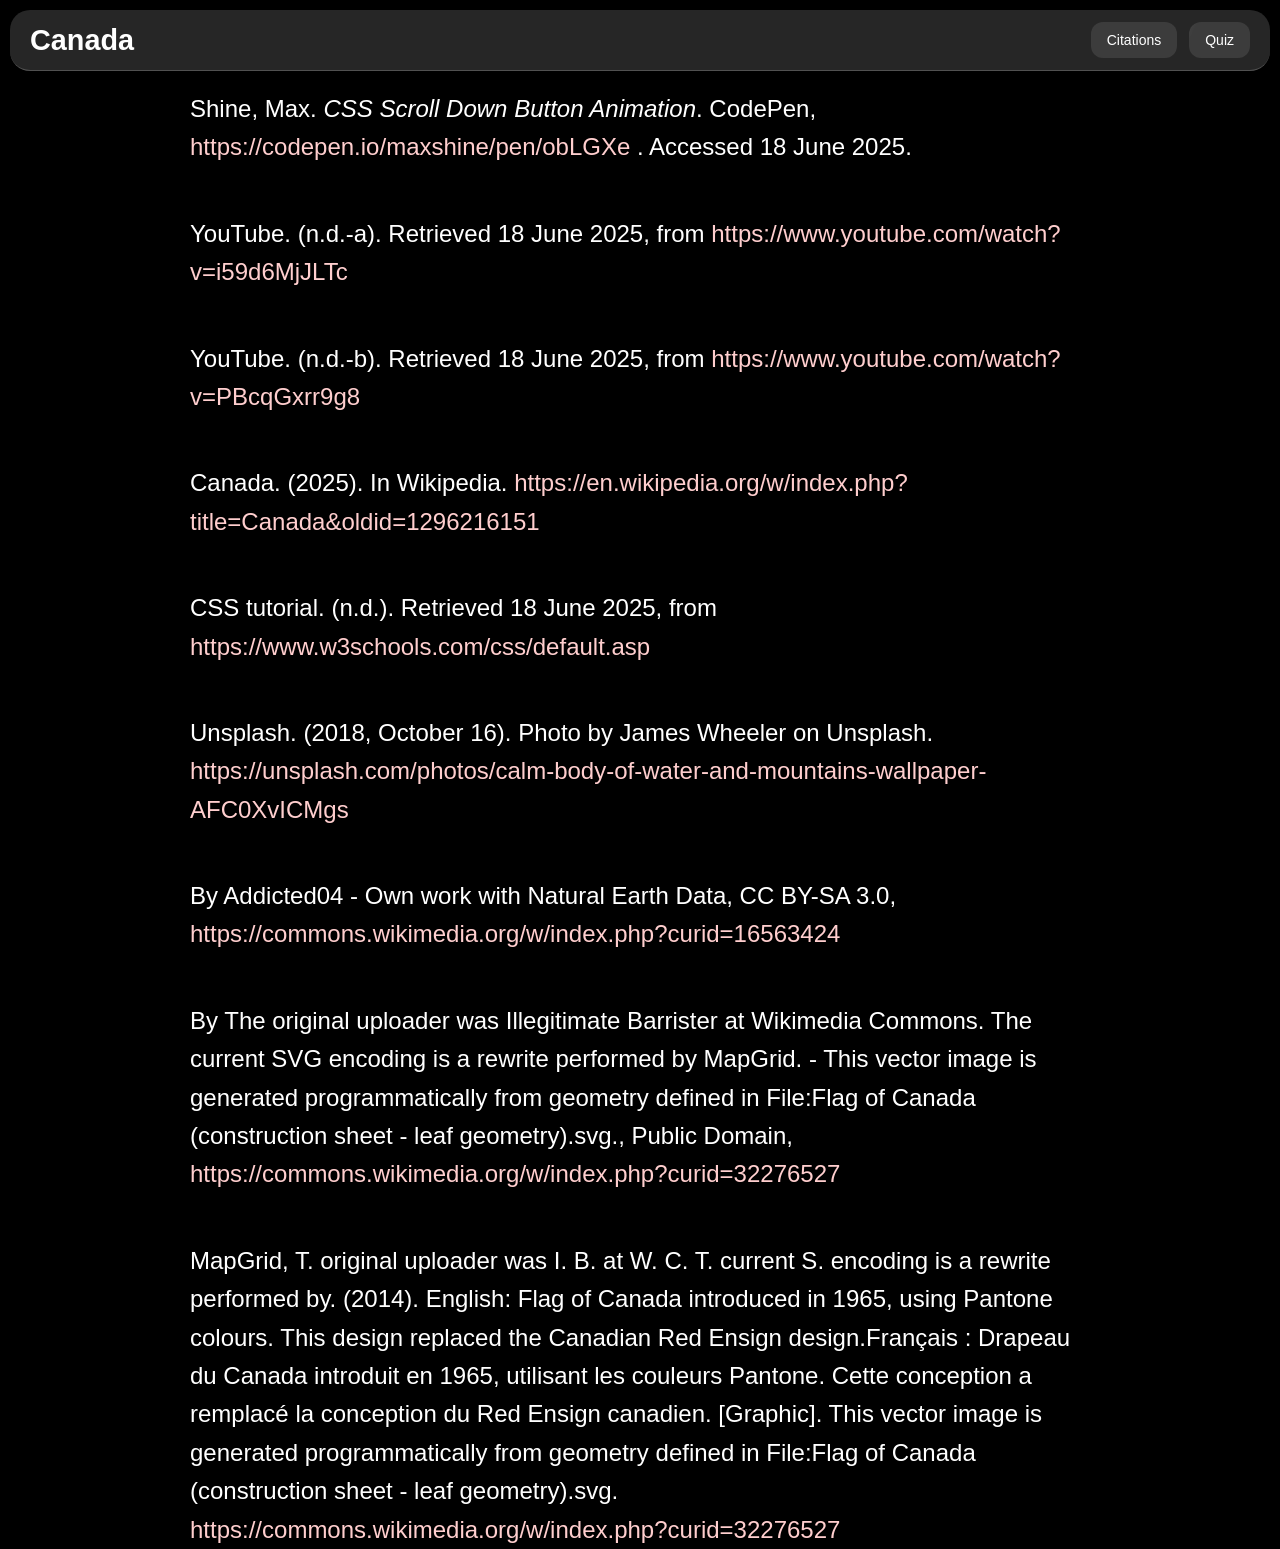
==== citations.html @ 01d152b4 "Add files via upload" ====
<!DOCTYPE html>
<html lang="en">
<head>
  <meta charset="UTF-8" />
  <title>Citations</title>
  <link rel="stylesheet" href="style.css" />
  <link rel="stylesheet" href="navbar.css" />
  <link rel="icon" href="canadaflagfavicon.png" type="image/x-icon" />
</head>
<body>
  <nav>
    <div class="nav-left">
      <h1><a href="index.html" class="logo-link">Canada</a></h1>
    </div>
    <div class="nav-right">
      <a href="citations.html" class="icon-btn" aria-label="Citations">Citations</a>
      <a href="quiz.html" class="icon-btn" aria-label="Quiz">Quiz</a>
    </div>
  </nav>
<t1>‎</t1>
  <main>
    <section class="citations">
      <p class="division1">
        Shine, Max. <em>CSS Scroll Down Button Animation</em>. CodePen,  
        <a href="https://codepen.io/maxshine/pen/obLGXe" target="_blank" rel="noopener noreferrer">
          https://codepen.io/maxshine/pen/obLGXe
        </a>. Accessed 18 June 2025.
      </p>
      <p class="division1">
        YouTube. (n.d.-a). Retrieved 18 June 2025, from 
        <a href="https://www.youtube.com/watch?v=i59d6MjJLTc" target="_blank" rel="noopener noreferrer">
          https://www.youtube.com/watch?v=i59d6MjJLTc
        </a>
      </p>
      <p class="division1">
        YouTube. (n.d.-b). Retrieved 18 June 2025, from 
        <a href="https://www.youtube.com/watch?v=PBcqGxrr9g8" target="_blank" rel="noopener noreferrer">
          https://www.youtube.com/watch?v=PBcqGxrr9g8
        </a>
      </p>
      <p class="division1">
        Canada. (2025). In Wikipedia.  
        <a href="https://en.wikipedia.org/w/index.php?title=Canada&oldid=1296216151" target="_blank" rel="noopener noreferrer">
          https://en.wikipedia.org/w/index.php?title=Canada&oldid=1296216151
        </a>
      </p>
      <p class="division1">
        CSS tutorial. (n.d.). Retrieved 18 June 2025, from 
        <a href="https://www.w3schools.com/css/default.asp" target="_blank" rel="noopener noreferrer">
          https://www.w3schools.com/css/default.asp
        </a>
      </p>
      <p class="division1">
        Unsplash. (2018, October 16). Photo by James Wheeler on Unsplash.  
        <a href="https://unsplash.com/photos/calm-body-of-water-and-mountains-wallpaper-AFC0XvICMgs" target="_blank" rel="noopener noreferrer">
          https://unsplash.com/photos/calm-body-of-water-and-mountains-wallpaper-AFC0XvICMgs
        </a>
      </p>
      <p class="division1">
        By Addicted04 - Own work with Natural Earth Data, CC BY-SA 3.0,  
        <a href="https://commons.wikimedia.org/w/index.php?curid=16563424" target="_blank" rel="noopener noreferrer">
          https://commons.wikimedia.org/w/index.php?curid=16563424
        </a>
      </p>
      <p class="division1">
        By The original uploader was Illegitimate Barrister at Wikimedia Commons. The current SVG encoding is a rewrite performed by MapGrid. - This vector image is generated programmatically from geometry defined in File:Flag of Canada (construction sheet - leaf geometry).svg., Public Domain,  
        <a href="https://commons.wikimedia.org/w/index.php?curid=32276527" target="_blank" rel="noopener noreferrer">
          https://commons.wikimedia.org/w/index.php?curid=32276527
        </a>
      </p>
      <p class="division1">
        MapGrid, T. original uploader was I. B. at W. C. T. current S. encoding is a rewrite performed by. (2014). English: Flag of Canada introduced in 1965, using Pantone colours. This design replaced the Canadian Red Ensign design.Français :  Drapeau du Canada introduit en 1965, utilisant les couleurs Pantone. Cette conception a remplacé la conception du Red Ensign canadien. [Graphic]. This vector image is generated programmatically from geometry defined in File:Flag of Canada (construction sheet - leaf geometry).svg.
        <a href="https://commons.wikimedia.org/w/index.php?curid=32276527" target="_blank" rel="noopener noreferrer">
          https://commons.wikimedia.org/w/index.php?curid=32276527
        </a>
      </p>
    </section>
  </main>
</body>
</html>
---- style.css ----
body, html {
  margin: 0;
  padding: 0;
  height: 100%;
  background: black;
  color: white;
  font-family: Tahoma, sans-serif;
  font-size: 150%;
  text-align: left;
}

img {
  max-width: 100%;
  height: auto;
  display: block;
}

.logo-link {
  text-decoration: none;
  color: inherit;
}

nav {
  display: flex;
  justify-content: space-between;
  align-items: center;
  padding: 1rem 2rem;
  flex-wrap: wrap;
  background-color: transparent;
}

.nav-left {
  flex: 1;
}

.nav-right {
  display: flex;
  gap: 12px;
}

.division1 {
  max-width: 900px;
  margin: 2rem auto;
  padding: 0 1rem;
  font-size: 1rem;
  line-height: 1.6;
}

.img1 {
  float: left;
  max-width: 40%;
  margin-right: 1rem;
  margin-bottom: 1rem;
  height: auto;
}

.title1 {
  text-align: center;
  font-size: clamp(1.5rem, 2.5vw, 3rem);
  margin-top: 2rem;
  margin-bottom: 1rem;
}

.division1::after {
  content: "";
  display: table;
  clear: both;
}

.container {
  position: relative;
  text-align: center;
  color: white;
  max-width: 100%;
  overflow: hidden;
}

.mask1 img {
  width: 100%;
  height: auto;
  max-width: 1920px;
  margin: 0 auto;
}

.bottom {
  position: absolute;
  bottom: 10%;
  left: 50%;
  transform: translateX(-50%);
  font-size: 1.5rem;
  padding: 0.5rem 1rem;
  border-radius: 5px;
  white-space: nowrap;
}

@media (max-width: 768px) {
  nav {
    flex-direction: column;
    align-items: flex-start;
    padding: 1rem;
  }

  .nav-right {
    margin-top: 1rem;
    width: 100%;
    justify-content: flex-start;
  }

  .nav-right a {
    display: inline-block;
    margin: 0.25rem 0.5rem 0.25rem 0;
  }

  .img1 {
    float: none;
    display: block;
    margin: 1rem auto;
    max-width: 80%;
  }

  .bottom {
    font-size: 1.2rem;
    bottom: 15%;
  }

  .division1 {
    padding: 0 1rem;
  }
}

.division1 {
  a:link {
  color: rgb(255, 206, 206);
  background-color: transparent;
  text-decoration: none;
}

a:visited {
  color: rgb(255, 132, 153);
  background-color: transparent;
  text-decoration: none;
}

a:hover {
  color: rgb(255, 0, 0);
  background-color: transparent;
  text-decoration: underline;
}

a:active {
  color: yellow;
  background-color: transparent;
  text-decoration: underline;
}
}
---- navbar.css ----
.mask1 {
  -webkit-mask-image: linear-gradient(black, transparent);
  mask-image: linear-gradient(black, transparent);
}

nav {
  position: fixed;
  top: 10px;
  left: 10px;
  right: 10px;
  height: 60px;
  display: flex;
  align-items: center;
  padding: 0 20px;
  background: rgba(255 255 255 / 0.15);
  backdrop-filter: blur(12px);
  -webkit-backdrop-filter: blur(12px);
  border-bottom: 1px solid rgba(255 255 255 / 0.2);
  z-index: 10;
  border-radius: 20px;
}

nav h1 {
  flex-grow: 1;
  margin: 0;
  font-weight: 600;
  font-size: 1.2rem;
}

.icon-btn {
  background: rgba(255 255 255 / 0.1);
  border: none;
  padding: 10px 16px;
  border-radius: 12px;
  display: inline-flex;
  align-items: center;
  justify-content: center;
  cursor: pointer;
  position: relative;
  overflow: hidden;
  font-size: 14px;
  font-weight: 500;
  color: white;
  transition: background 0.3s ease;
  text-decoration: none;
}

.icon-btn:hover {
  background: rgba(255 255 255 / 0.2);
}

.icon-btn svg {
  pointer-events: none;
}

.icon-btn::before {
  content: "";
  position: absolute;
  top: -50%;
  left: -75%;
  width: 50%;
  height: 200%;
  background: linear-gradient(
    120deg,
    rgba(255 255 255 / 0) 0%,
    rgba(255 255 255 / 0.3) 50%,
    rgba(255 255 255 / 0) 100%
  );
  transform: rotate(25deg);
  filter: blur(8px);
  opacity: 0.6;
  animation: shine-move 3s linear infinite;
  pointer-events: none;
}

@keyframes shine-move {
  0% {
    left: -75%;
  }
  100% {
    left: 125%;
  }
}
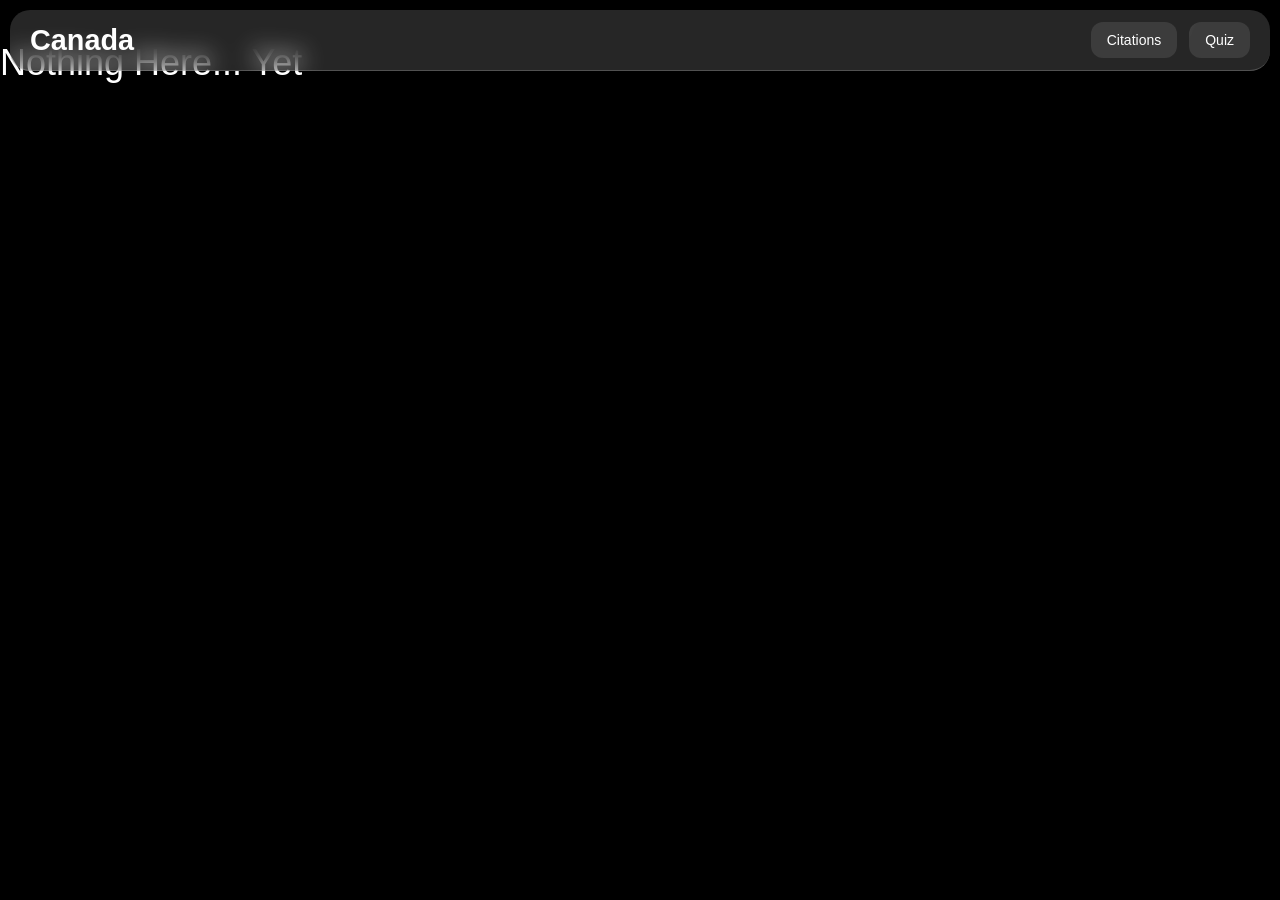
==== commit 365b25e3: "Update citations.html" ====
--- a/citations.html
+++ b/citations.html
@@ -19,62 +19,7 @@
   </nav>
 <t1>‎</t1>
   <main>
-    <section class="citations">
-      <p class="division1">
-        Shine, Max. <em>CSS Scroll Down Button Animation</em>. CodePen,  
-        <a href="https://codepen.io/maxshine/pen/obLGXe" target="_blank" rel="noopener noreferrer">
-          https://codepen.io/maxshine/pen/obLGXe
-        </a>. Accessed 18 June 2025.
-      </p>
-      <p class="division1">
-        YouTube. (n.d.-a). Retrieved 18 June 2025, from 
-        <a href="https://www.youtube.com/watch?v=i59d6MjJLTc" target="_blank" rel="noopener noreferrer">
-          https://www.youtube.com/watch?v=i59d6MjJLTc
-        </a>
-      </p>
-      <p class="division1">
-        YouTube. (n.d.-b). Retrieved 18 June 2025, from 
-        <a href="https://www.youtube.com/watch?v=PBcqGxrr9g8" target="_blank" rel="noopener noreferrer">
-          https://www.youtube.com/watch?v=PBcqGxrr9g8
-        </a>
-      </p>
-      <p class="division1">
-        Canada. (2025). In Wikipedia.  
-        <a href="https://en.wikipedia.org/w/index.php?title=Canada&oldid=1296216151" target="_blank" rel="noopener noreferrer">
-          https://en.wikipedia.org/w/index.php?title=Canada&oldid=1296216151
-        </a>
-      </p>
-      <p class="division1">
-        CSS tutorial. (n.d.). Retrieved 18 June 2025, from 
-        <a href="https://www.w3schools.com/css/default.asp" target="_blank" rel="noopener noreferrer">
-          https://www.w3schools.com/css/default.asp
-        </a>
-      </p>
-      <p class="division1">
-        Unsplash. (2018, October 16). Photo by James Wheeler on Unsplash.  
-        <a href="https://unsplash.com/photos/calm-body-of-water-and-mountains-wallpaper-AFC0XvICMgs" target="_blank" rel="noopener noreferrer">
-          https://unsplash.com/photos/calm-body-of-water-and-mountains-wallpaper-AFC0XvICMgs
-        </a>
-      </p>
-      <p class="division1">
-        By Addicted04 - Own work with Natural Earth Data, CC BY-SA 3.0,  
-        <a href="https://commons.wikimedia.org/w/index.php?curid=16563424" target="_blank" rel="noopener noreferrer">
-          https://commons.wikimedia.org/w/index.php?curid=16563424
-        </a>
-      </p>
-      <p class="division1">
-        By The original uploader was Illegitimate Barrister at Wikimedia Commons. The current SVG encoding is a rewrite performed by MapGrid. - This vector image is generated programmatically from geometry defined in File:Flag of Canada (construction sheet - leaf geometry).svg., Public Domain,  
-        <a href="https://commons.wikimedia.org/w/index.php?curid=32276527" target="_blank" rel="noopener noreferrer">
-          https://commons.wikimedia.org/w/index.php?curid=32276527
-        </a>
-      </p>
-      <p class="division1">
-        MapGrid, T. original uploader was I. B. at W. C. T. current S. encoding is a rewrite performed by. (2014). English: Flag of Canada introduced in 1965, using Pantone colours. This design replaced the Canadian Red Ensign design.Français :  Drapeau du Canada introduit en 1965, utilisant les couleurs Pantone. Cette conception a remplacé la conception du Red Ensign canadien. [Graphic]. This vector image is generated programmatically from geometry defined in File:Flag of Canada (construction sheet - leaf geometry).svg.
-        <a href="https://commons.wikimedia.org/w/index.php?curid=32276527" target="_blank" rel="noopener noreferrer">
-          https://commons.wikimedia.org/w/index.php?curid=32276527
-        </a>
-      </p>
-    </section>
+    <t1>Nothing Here... Yet</t1>
   </main>
 </body>
 </html>
